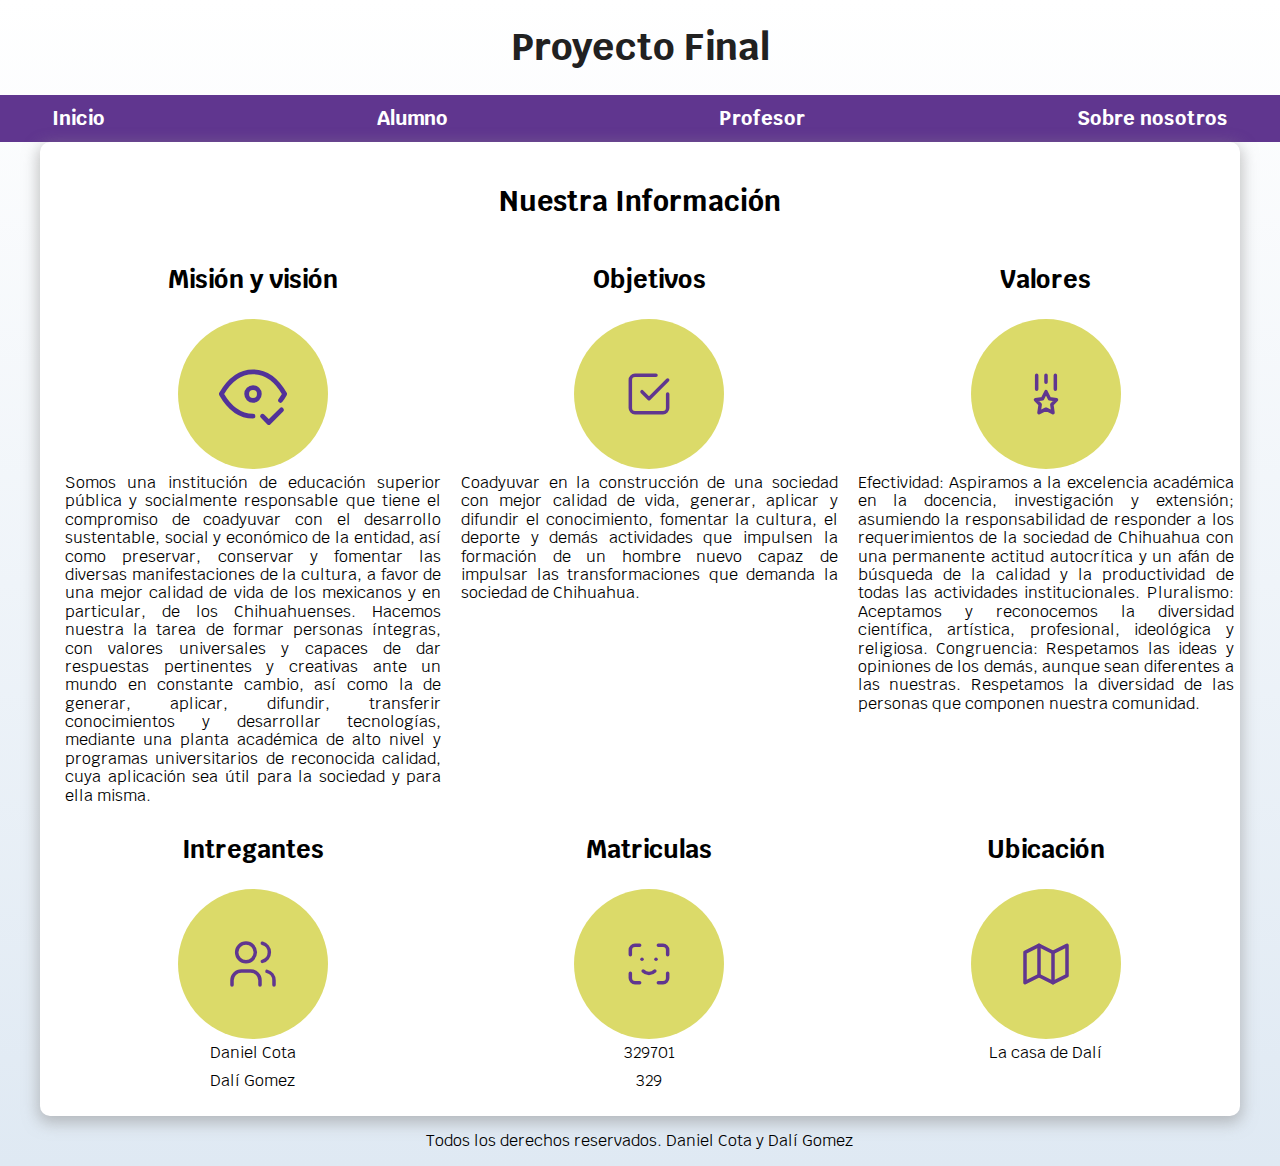
==== acerda_de.html @ 99b1b0d5 "Se agregaron más paginas y se mofidicó el estilo" ====
<!DOCTYPE html>
<html lang="en">
<head>
    <meta charset="UTF-8">
    <meta http-equiv="X-UA-Compatible" content="IE=edge">
    <meta name="viewport" content="width=device-width, initial-scale=1.0">
    <title>Acerca De</title>
    <link rel="preload" href="css/normalize.css" as="style">
    <link rel="stylesheet" href="css/normalize.css">
    <link rel="preconnect" href="https://fonts.gstatic.com">
    <link href="https://fonts.googleapis.com/css2?family=Krub:wght@400;700&display=swap"
    rel="stylesheet">
    <link rel="preload" href="css/styles.css" as="style">
    <link rel="stylesheet" href="css/styles.css">
</head>
<body>
    <header>
        <h1 class="titulo">Proyecto Final</h1>
    </header>

    <div class="nav-bg">
        <nav class="navegacion_principal contenedor ">
            <a href="index.html">Inicio</a>
            <a href="alumno.html">Alumno</a>
            <a href="profesor.html">Profesor</a>
            <a href="acerda_de.html">Sobre nosotros</a>
        </nav>
    </div>
    <div class="contenedor sombra">
        <h2>Nuestra Información</h2>
        <main class="informacion">
                <div class="info">
                    <h3>Misión y visión</h3>
                    <div class="iconos">
                        <svg xmlns="http://www.w3.org/2000/svg" class="icon icon-tabler icon-tabler-eye-check" width="76" height="76" viewBox="0 0 24 24" stroke-width="1.5" stroke="#523299" fill="none" stroke-linecap="round" stroke-linejoin="round">
                            <path stroke="none" d="M0 0h24v24H0z" fill="none"/>
                            <circle cx="12" cy="12" r="2" />
                            <path d="M12 19c-4 0 -7.333 -2.333 -10 -7c2.667 -4.667 6 -7 10 -7s7.333 2.333 10 7c-.42 .736 -.858 1.414 -1.311 2.033" />
                            <path d="M15 19l2 2l4 -4" />
                        </svg>
                    </div>
                    <p>Somos una institución de educación superior pública y socialmente responsable que tiene el compromiso de coadyuvar con 
                        el desarrollo sustentable, social y económico de la entidad, así como preservar, conservar y fomentar las diversas manifestaciones 
                        de la cultura, a favor de una mejor calidad de vida de los mexicanos y en particular, de los Chihuahuenses.
                        Hacemos nuestra la tarea de formar personas íntegras, con valores universales y capaces de dar respuestas pertinentes 
                        y creativas ante un mundo en constante cambio, así como la de generar, aplicar, difundir, transferir conocimientos y 
                        desarrollar tecnologías, mediante una planta académica de alto nivel y programas universitarios de reconocida calidad, 
                        cuya aplicación sea útil para la sociedad y para ella misma.</p>
                </div>
                <div class="info">
                    <h3>Objetivos</h3>
                    <div class="iconos">
                        <svg xmlns="http://www.w3.org/2000/svg" class="icon icon-tabler icon-tabler-checkbox" width="56" height="56" viewBox="0 0 24 24" stroke-width="1.5" stroke="#60368F" fill="none" stroke-linecap="round" stroke-linejoin="round">
                            <path stroke="none" d="M0 0h24v24H0z" fill="none"/>
                            <polyline points="9 11 12 14 20 6" />
                            <path d="M20 12v6a2 2 0 0 1 -2 2h-12a2 2 0 0 1 -2 -2v-12a2 2 0 0 1 2 -2h9" />
                        </svg>
                    </div>
                    <p>Coadyuvar en la construcción de una sociedad con mejor calidad de vida, generar, aplicar y difundir el 
                        conocimiento, fomentar la cultura, el deporte y demás actividades que impulsen la 
                        formación de un hombre nuevo capaz de impulsar las transformaciones que demanda la sociedad de Chihuahua.</p>
                </div>
                <div class="info">
                    <h3>Valores</h3>
                    <div class="iconos">
                        <svg xmlns="http://www.w3.org/2000/svg" class="icon icon-tabler icon-tabler-medal" width="56" height="56" viewBox="0 0 24 24" stroke-width="1.5" stroke="#60368F" fill="none" stroke-linecap="round" stroke-linejoin="round">
                            <path stroke="none" d="M0 0h24v24H0z" fill="none"/>
                            <path d="M12 4v3m-4 -3v6m8 -6v6" />
                            <path d="M12 18.5l-3 1.5l.5 -3.5l-2 -2l3 -.5l1.5 -3l1.5 3l3 .5l-2 2l.5 3.5z" />
                        </svg>
                    </div>
                    <p>Efectividad: Aspiramos a la excelencia académica en la docencia, investigación y extensión; 
                        asumiendo la responsabilidad de responder a los requerimientos de la sociedad de Chihuahua 
                        con una permanente actitud autocrítica y un afán de búsqueda de la calidad y la productividad 
                        de todas las actividades institucionales.
                        Pluralismo: Aceptamos y reconocemos la diversidad científica, 
                        artística, profesional, ideológica y religiosa.
                        Congruencia: Respetamos las ideas y opiniones de los demás, 
                        aunque sean diferentes a las nuestras. Respetamos la diversidad de las personas que 
                        componen nuestra comunidad. </p>
                </div>
                <div class="info">
                    <h3>Intregantes </h3>
                    <div class="iconos">
                        <svg xmlns="http://www.w3.org/2000/svg" class="icon icon-tabler icon-tabler-users" width="56" height="56" viewBox="0 0 24 24" stroke-width="1.5" stroke="#60368F" fill="none" stroke-linecap="round" stroke-linejoin="round">
                            <path stroke="none" d="M0 0h24v24H0z" fill="none"/>
                            <circle cx="9" cy="7" r="4" />
                            <path d="M3 21v-2a4 4 0 0 1 4 -4h4a4 4 0 0 1 4 4v2" />
                            <path d="M16 3.13a4 4 0 0 1 0 7.75" />
                            <path d="M21 21v-2a4 4 0 0 0 -3 -3.85" />
                        </svg>
                    </div>
                    <p>Daniel Cota</p>
                    <p>Dalí Gomez</p>
                </div>
                <div class="info">
                    <h3>Matriculas </h3>
                    <div class="iconos">
                        <svg xmlns="http://www.w3.org/2000/svg" class="icon icon-tabler icon-tabler-face-id" width="56" height="56" viewBox="0 0 24 24" stroke-width="1.5" stroke="#60368F" fill="none" stroke-linecap="round" stroke-linejoin="round">
                            <path stroke="none" d="M0 0h24v24H0z" fill="none"/>
                            <path d="M4 8v-2a2 2 0 0 1 2 -2h2" />
                            <path d="M4 16v2a2 2 0 0 0 2 2h2" />
                            <path d="M16 4h2a2 2 0 0 1 2 2v2" />
                            <path d="M16 20h2a2 2 0 0 0 2 -2v-2" />
                            <line x1="9" y1="10" x2="9.01" y2="10" />
                            <line x1="15" y1="10" x2="15.01" y2="10" />
                            <path d="M9.5 15a3.5 3.5 0 0 0 5 0" />
                        </svg>
                    </div>
                    <p>329701</p>
                    <p>329</p>
                </div>
                <div class="info">
                    <h3>Ubicación </h3>
                    <div class="iconos">
                        <svg xmlns="http://www.w3.org/2000/svg" class="icon icon-tabler icon-tabler-map" width="56" height="56" viewBox="0 0 24 24" stroke-width="1.5" stroke="#60368F" fill="none" stroke-linecap="round" stroke-linejoin="round">
                            <path stroke="none" d="M0 0h24v24H0z" fill="none"/>
                            <polyline points="3 7 9 4 15 7 21 4 21 17 15 20 9 17 3 20 3 7" />
                            <line x1="9" y1="4" x2="9" y2="17" />
                            <line x1="15" y1="7" x2="15" y2="20" />
                        </svg>
                    </div>
                    <p>La casa de Dalí</p>
                </div>
        </main>
    </div>
    <footer class="footer">
        <p>Todos los derechos reservados. Daniel Cota y Dalí Gomez</p>
     </footer>
</body>
</html>
---- css/styles.css ----
/* Variables */

:root {
    --blanco: #ffffff;
    --negro: #212121;
    --secundario: #60368F;
    --primario: #DBDA69;
    --gris: #757575;
    --grisclaro: #dfe9f3; 
    --fuente-principal: 3.8rem;
}

    /* Globales */

html {
    font-size: 62.5%;
    box-sizing: border-box;
    scroll-snap-type: y mandatory;
}
*, *:before, *:after {
    box-sizing: inherit;
}

body {
    font-size: 16px; /* 1rem = 10px */
    font-family: 'Krub', sans-serif;
    background-image: linear-gradient(to top,var(--grisclaro) 0%, var(--blanco) 100%);
}

.contenedor {
    max-width: 120rem;
    margin: 0 auto;
}

.boton {
    background-color: var(--secundario);
    color: var(--blanco);
    padding: 1rem 3rem;
    margin-top: 1rem;
    font-size: 2rem;
    text-decoration: none;
    text-transform: uppercase;
    font-weight: 700;
    border-radius: .5rem;
    width: 90%;
    text-align: center;
    border: none;
}

@media (min-width: 768px) {
    .boton {
        width: auto;
    }
}


.boton:hover {
    cursor: pointer;
}

.sombra {
    -webkit-box-shadow: 0px 5px 15px 2px rgba(143,143,143,0.55);
    -moz-box-shadow: 0px 5px 15px 2px rgba(143,143,143,0.55);
    box-shadow: 0px 5px 15px 2px rgba(143,143,143,0.55);
    background-color: var(--blanco);
    padding: 2rem;
    border-radius: 1rem;
}

    /* Tipografía */
h1 {
    font-size: 3.8rem;
}
h2 {
    font-size: 2.8rem;
}
h3 {
    font-size: 2.5rem;
}
h1,h2,h3 {
    text-align: center;
}

    /* Titulos */

.titulo {
    text-align: center;
    font-size: var(--fuente-principal);
    color: var(--negro);
}

.titulo span {
    font-size: 2rem;
}

    /* Utilidades */

.w-100 {
    width: 100%;
}

@media (min-width: 768px) {
    .w-100 {
        width: auto;
    }
}

.flex {
    display: flex;
}
.alinear-d {
    justify-content: flex-end;
}
    /* Navegación principal */

.nav-bg { 
    background-color: var(--secundario);
}

.navegacion_principal {
    display: flex;
    flex-direction: column;
}

@media (min-width: 768px) {
    .navegacion_principal {
        flex-direction: row;
        justify-content: space-between;
    }
}

.navegacion_principal a {
    display: block;
    text-align: center;
    padding: 1.2rem;
    color: var(--blanco);
    text-decoration: none;
    font-size: 2rem;
    font-weight: 700;
}

.navegacion_principal a:hover {
    background-color: var(--primario);
    color: var(--negro);
}

    /* Hero */

.hero {
    background-image: url(../img/Estadio.jpg);
    background-repeat: no-repeat;
    background-size: cover;
    height: 480px;
    position: relative;
    margin-bottom: 2rem;
}

.contenido-hero {
    position: absolute;
    background-color: rgba(0, 0, 0, 0.5); /** Anterior **/
    width: 100%;
    height: 100%;

    display: flex;
    flex-direction: column;
    align-items: center;
    justify-content: center;
}

.contenido-hero h2,
.contenido-hero p {
    color: var(--blanco);
}
.contenido-hero span {
    font-size: 1rem;
}

.contenido-hero .ubicacion {
    display: flex;
    align-items: flex-end;
}

/* Acerca De*/

@media (min-width:768px) {
    .informacion {
        display: grid;
        grid-template-columns: 33.3%  33.3%  33.3%;
        column-gap: 1rem;
    }
}
.info {
    text-align:center;
    display: flex;
    flex-direction: column;
    align-items: center;
}

.info p{
    margin: 0.5rem;
    text-align: justify;
}

.tiempo__espera{
    font-weight: 700;
}

.tiempo__espera span{
    font-weight: 400;
}

.iconos {
    display: flex;
    height: 150px;
    width: 150px;
    justify-content: space-evenly;
    align-items: center;
    background-color: var(--primario);
    border-radius: 50%;
}
.iconos i {
    font-size: 2rem;
    color: var(--oscuro);
}


/* Contacto */
.formulario {
    background-color: var(--gris);
    width: min(60rem, 100%  ); /* Utiliza el valor más pequeño */
    margin: 0 auto;
    padding: 2rem;
    border-radius: 1.5rem;
}

.formulario fieldset{
    border: none;
}

.formulario legend{
    text-align: center;
    font-size: 1.8rem;
    text-transform: uppercase;
    font-weight: 700;
    margin-bottom: 2rem; 
    color: var(--blanco);
}


@media (min-width: 768px) {
    .contenedor-campos {
        display: grid;
        grid-template-columns: 1fr 1fr;
        grid-template-rows: auto auto 20rem;
        column-gap: 1rem;
    }

    .campo:nth-child(3),
    .campo:nth-child(4) {
        grid-column: 1 / 3;
    }

}

.campo {
    margin-bottom: 1rem;
}

.campo label {
    color: var(--blanco);
    font-weight: 700;
    margin-bottom: .5rem;
    display: block;
}

.campo textarea {
    height: 18rem;
}


.input-text {
    width: 100%;
    border: none;
    padding:  1.5rem;
    border-radius: .5rem;
}

/* Footer */

.footer{
    text-align: center;
}
---- css/styles.css ----
/* Variables */

:root {
    --blanco: #ffffff;
    --negro: #212121;
    --secundario: #60368F;
    --primario: #DBDA69;
    --gris: #757575;
    --grisclaro: #dfe9f3; 
    --fuente-principal: 3.8rem;
}

    /* Globales */

html {
    font-size: 62.5%;
    box-sizing: border-box;
    scroll-snap-type: y mandatory;
}
*, *:before, *:after {
    box-sizing: inherit;
}

body {
    font-size: 16px; /* 1rem = 10px */
    font-family: 'Krub', sans-serif;
    background-image: linear-gradient(to top,var(--grisclaro) 0%, var(--blanco) 100%);
}

.contenedor {
    max-width: 120rem;
    margin: 0 auto;
}

.boton {
    background-color: var(--secundario);
    color: var(--blanco);
    padding: 1rem 3rem;
    margin-top: 1rem;
    font-size: 2rem;
    text-decoration: none;
    text-transform: uppercase;
    font-weight: 700;
    border-radius: .5rem;
    width: 90%;
    text-align: center;
    border: none;
}

@media (min-width: 768px) {
    .boton {
        width: auto;
    }
}


.boton:hover {
    cursor: pointer;
}

.sombra {
    -webkit-box-shadow: 0px 5px 15px 2px rgba(143,143,143,0.55);
    -moz-box-shadow: 0px 5px 15px 2px rgba(143,143,143,0.55);
    box-shadow: 0px 5px 15px 2px rgba(143,143,143,0.55);
    background-color: var(--blanco);
    padding: 2rem;
    border-radius: 1rem;
}

    /* Tipografía */
h1 {
    font-size: 3.8rem;
}
h2 {
    font-size: 2.8rem;
}
h3 {
    font-size: 2.5rem;
}
h1,h2,h3 {
    text-align: center;
}

    /* Titulos */

.titulo {
    text-align: center;
    font-size: var(--fuente-principal);
    color: var(--negro);
}

.titulo span {
    font-size: 2rem;
}

    /* Utilidades */

.w-100 {
    width: 100%;
}

@media (min-width: 768px) {
    .w-100 {
        width: auto;
    }
}

.flex {
    display: flex;
}
.alinear-d {
    justify-content: flex-end;
}
    /* Navegación principal */

.nav-bg { 
    background-color: var(--secundario);
}

.navegacion_principal {
    display: flex;
    flex-direction: column;
}

@media (min-width: 768px) {
    .navegacion_principal {
        flex-direction: row;
        justify-content: space-between;
    }
}

.navegacion_principal a {
    display: block;
    text-align: center;
    padding: 1.2rem;
    color: var(--blanco);
    text-decoration: none;
    font-size: 2rem;
    font-weight: 700;
}

.navegacion_principal a:hover {
    background-color: var(--primario);
    color: var(--negro);
}

    /* Hero */

.hero {
    background-image: url(../img/Estadio.jpg);
    background-repeat: no-repeat;
    background-size: cover;
    height: 480px;
    position: relative;
    margin-bottom: 2rem;
}

.contenido-hero {
    position: absolute;
    background-color: rgba(0, 0, 0, 0.5); /** Anterior **/
    width: 100%;
    height: 100%;

    display: flex;
    flex-direction: column;
    align-items: center;
    justify-content: center;
}

.contenido-hero h2,
.contenido-hero p {
    color: var(--blanco);
}
.contenido-hero span {
    font-size: 1rem;
}

.contenido-hero .ubicacion {
    display: flex;
    align-items: flex-end;
}

/* Acerca De*/

@media (min-width:768px) {
    .informacion {
        display: grid;
        grid-template-columns: 33.3%  33.3%  33.3%;
        column-gap: 1rem;
    }
}
.info {
    text-align:center;
    display: flex;
    flex-direction: column;
    align-items: center;
}

.info p{
    margin: 0.5rem;
    text-align: justify;
}

.tiempo__espera{
    font-weight: 700;
}

.tiempo__espera span{
    font-weight: 400;
}

.iconos {
    display: flex;
    height: 150px;
    width: 150px;
    justify-content: space-evenly;
    align-items: center;
    background-color: var(--primario);
    border-radius: 50%;
}
.iconos i {
    font-size: 2rem;
    color: var(--oscuro);
}


/* Contacto */
.formulario {
    background-color: var(--gris);
    width: min(60rem, 100%  ); /* Utiliza el valor más pequeño */
    margin: 0 auto;
    padding: 2rem;
    border-radius: 1.5rem;
}

.formulario fieldset{
    border: none;
}

.formulario legend{
    text-align: center;
    font-size: 1.8rem;
    text-transform: uppercase;
    font-weight: 700;
    margin-bottom: 2rem; 
    color: var(--blanco);
}


@media (min-width: 768px) {
    .contenedor-campos {
        display: grid;
        grid-template-columns: 1fr 1fr;
        grid-template-rows: auto auto 20rem;
        column-gap: 1rem;
    }

    .campo:nth-child(3),
    .campo:nth-child(4) {
        grid-column: 1 / 3;
    }

}

.campo {
    margin-bottom: 1rem;
}

.campo label {
    color: var(--blanco);
    font-weight: 700;
    margin-bottom: .5rem;
    display: block;
}

.campo textarea {
    height: 18rem;
}


.input-text {
    width: 100%;
    border: none;
    padding:  1.5rem;
    border-radius: .5rem;
}

/* Footer */

.footer{
    text-align: center;
}
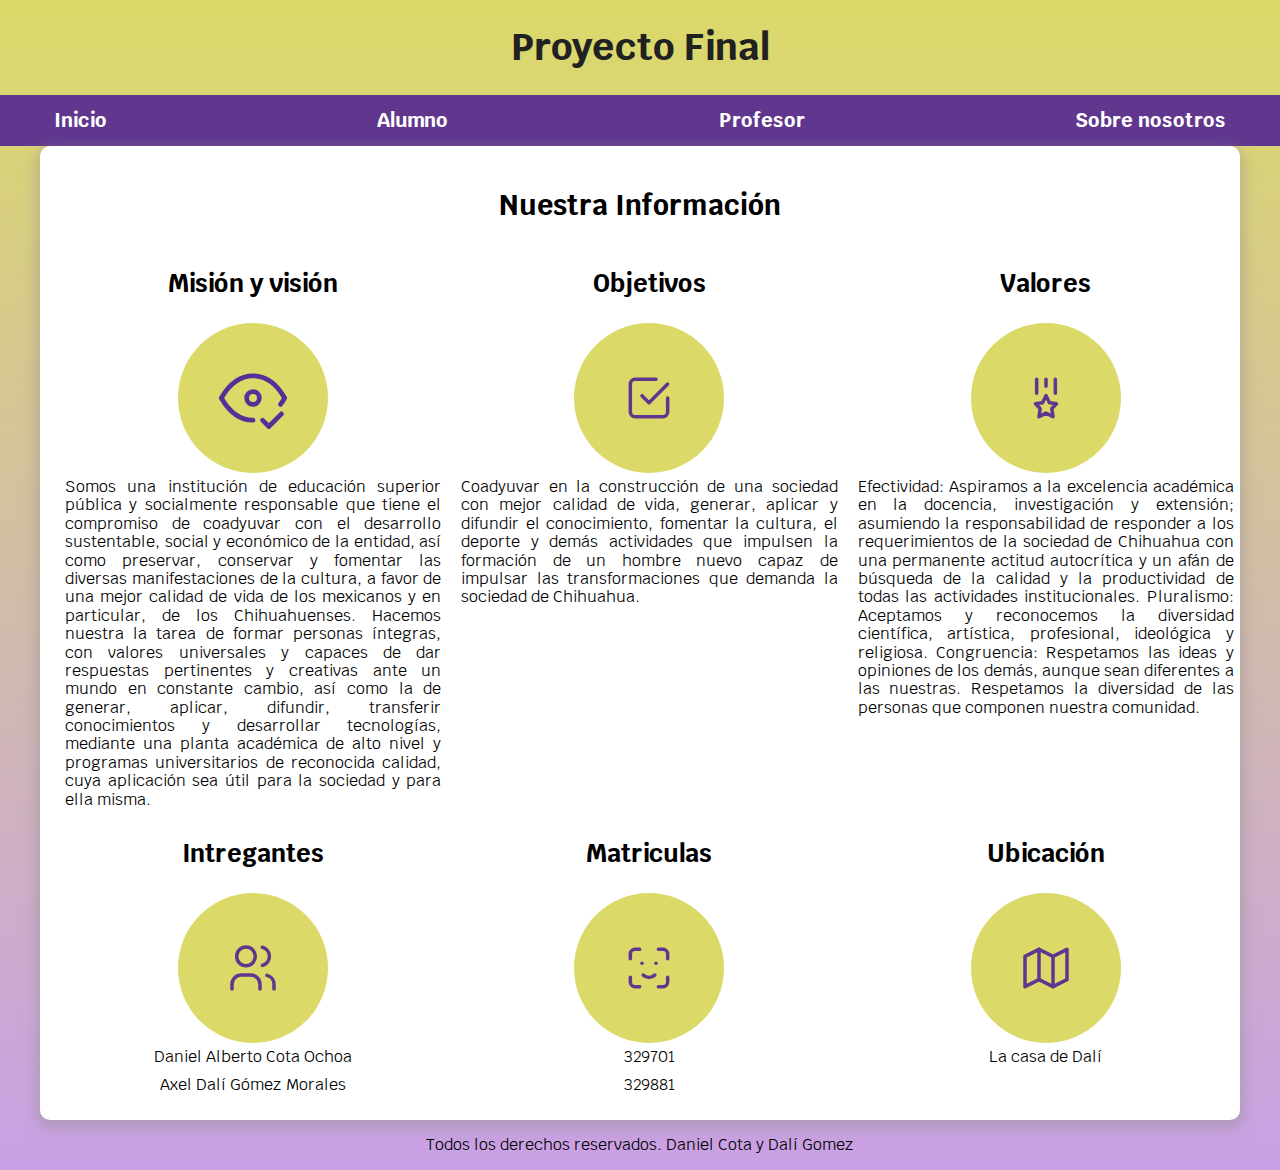
==== commit 30386ca9: "Se agregaron los archivos de texto y se agregó el script mysql" ====
--- a/acerda_de.html
+++ b/acerda_de.html
@@ -90,8 +90,8 @@
                             <path d="M21 21v-2a4 4 0 0 0 -3 -3.85" />
                         </svg>
                     </div>
-                    <p>Daniel Cota</p>
-                    <p>Dalí Gomez</p>
+                    <p>Daniel Alberto Cota Ochoa</p>
+                    <p>Axel Dalí Gómez Morales</p>
                 </div>
                 <div class="info">
                     <h3>Matriculas </h3>
@@ -108,7 +108,7 @@
                         </svg>
                     </div>
                     <p>329701</p>
-                    <p>329</p>
+                    <p>329881</p>
                 </div>
                 <div class="info">
                     <h3>Ubicación </h3>
--- a/css/styles.css
+++ b/css/styles.css
@@ -3,7 +3,9 @@
 :root {
     --blanco: #ffffff;
     --negro: #212121;
+    --modo-oscuro: #1c0d02;
     --secundario: #60368F;
+    --secundario-claro: #C694FF;
     --primario: #DBDA69;
     --gris: #757575;
     --grisclaro: #dfe9f3; 
@@ -11,7 +13,6 @@
 }
 
     /* Globales */
-
 html {
     font-size: 62.5%;
     box-sizing: border-box;
@@ -24,7 +25,7 @@
 body {
     font-size: 16px; /* 1rem = 10px */
     font-family: 'Krub', sans-serif;
-    background-image: linear-gradient(to top,var(--grisclaro) 0%, var(--blanco) 100%);
+    background-image: linear-gradient(to top,var(--secundario-claro) -20%, var(--primario) 100%);
 }
 
 .contenedor {
@@ -120,6 +121,7 @@
 .navegacion_principal {
     display: flex;
     flex-direction: column;
+    padding: 0.2rem;
 }
 
 @media (min-width: 768px) {
@@ -152,7 +154,7 @@
     background-size: cover;
     height: 480px;
     position: relative;
-    margin-bottom: 2rem;
+    margin-bottom: 0.5rem;
 }
 
 .contenido-hero {
@@ -160,7 +162,6 @@
     background-color: rgba(0, 0, 0, 0.5); /** Anterior **/
     width: 100%;
     height: 100%;
-
     display: flex;
     flex-direction: column;
     align-items: center;
--- a/css/styles.css
+++ b/css/styles.css
@@ -3,7 +3,9 @@
 :root {
     --blanco: #ffffff;
     --negro: #212121;
+    --modo-oscuro: #1c0d02;
     --secundario: #60368F;
+    --secundario-claro: #C694FF;
     --primario: #DBDA69;
     --gris: #757575;
     --grisclaro: #dfe9f3; 
@@ -11,7 +13,6 @@
 }
 
     /* Globales */
-
 html {
     font-size: 62.5%;
     box-sizing: border-box;
@@ -24,7 +25,7 @@
 body {
     font-size: 16px; /* 1rem = 10px */
     font-family: 'Krub', sans-serif;
-    background-image: linear-gradient(to top,var(--grisclaro) 0%, var(--blanco) 100%);
+    background-image: linear-gradient(to top,var(--secundario-claro) -20%, var(--primario) 100%);
 }
 
 .contenedor {
@@ -120,6 +121,7 @@
 .navegacion_principal {
     display: flex;
     flex-direction: column;
+    padding: 0.2rem;
 }
 
 @media (min-width: 768px) {
@@ -152,7 +154,7 @@
     background-size: cover;
     height: 480px;
     position: relative;
-    margin-bottom: 2rem;
+    margin-bottom: 0.5rem;
 }
 
 .contenido-hero {
@@ -160,7 +162,6 @@
     background-color: rgba(0, 0, 0, 0.5); /** Anterior **/
     width: 100%;
     height: 100%;
-
     display: flex;
     flex-direction: column;
     align-items: center;
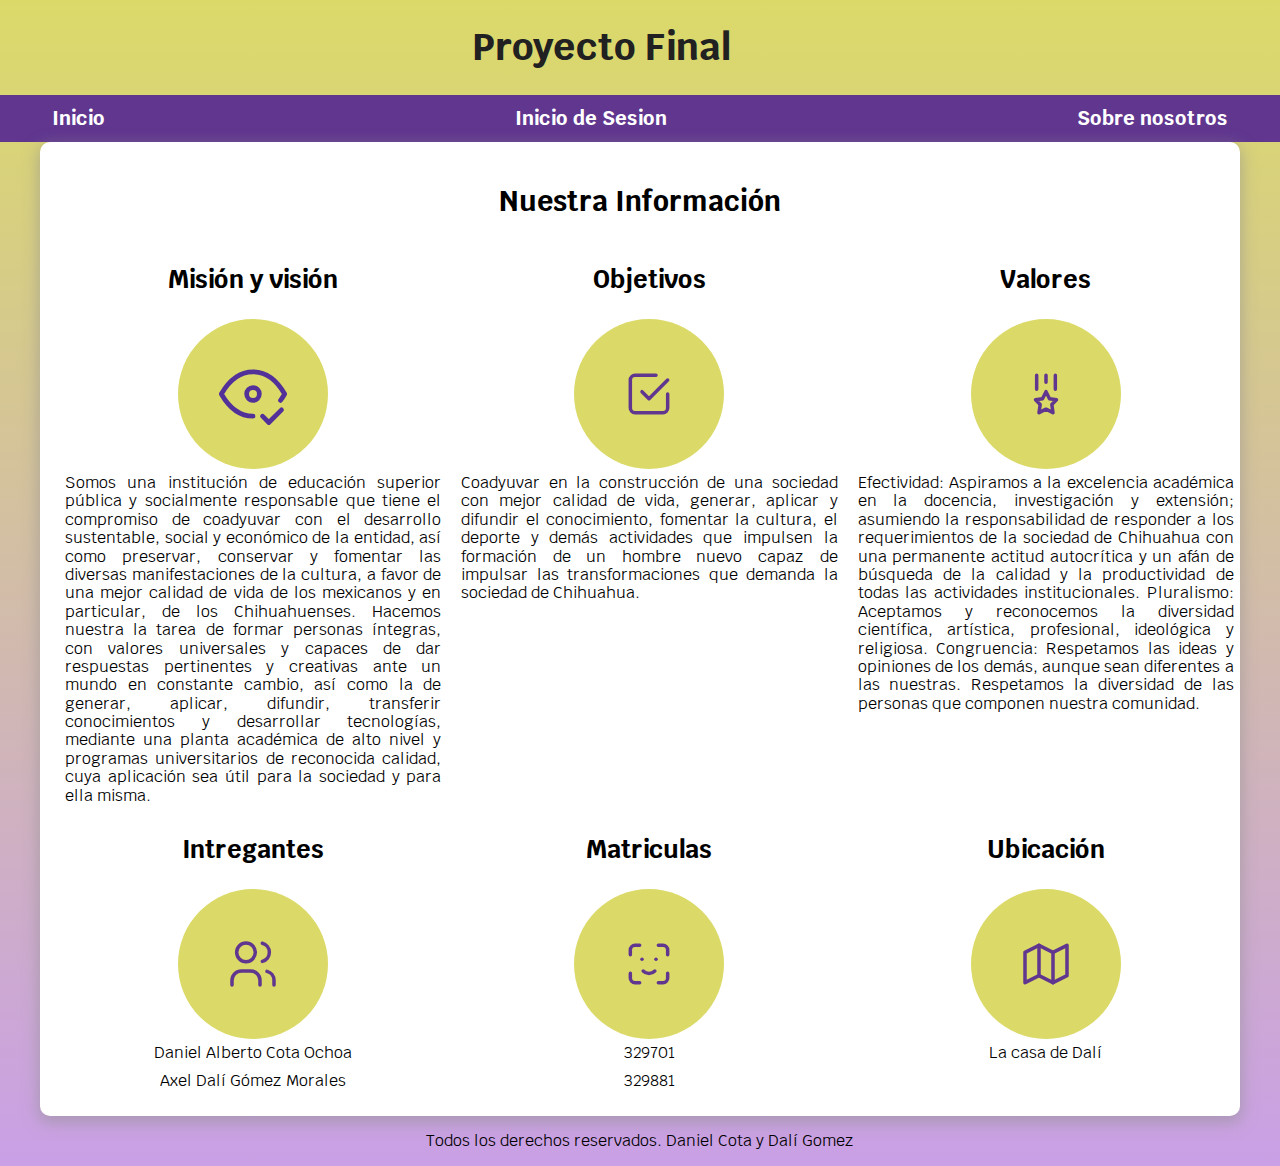
==== commit ab8d08bc: "Se agregó la pagina inicio de sesion" ====
--- a/acerda_de.html
+++ b/acerda_de.html
@@ -21,8 +21,7 @@
     <div class="nav-bg">
         <nav class="navegacion_principal contenedor ">
             <a href="index.html">Inicio</a>
-            <a href="alumno.html">Alumno</a>
-            <a href="profesor.html">Profesor</a>
+            <a href="inicio_sesion.html">Inicio de Sesion</a>
             <a href="acerda_de.html">Sobre nosotros</a>
         </nav>
     </div>
--- a/css/styles.css
+++ b/css/styles.css
@@ -33,7 +33,7 @@
     margin: 0 auto;
 }
 
-.boton {
+.boton, .boton__enviar {
     background-color: var(--secundario);
     color: var(--blanco);
     padding: 1rem 3rem;
@@ -49,7 +49,7 @@
 }
 
 @media (min-width: 768px) {
-    .boton {
+    .boton, .boton__enviar {
         width: auto;
     }
 }
@@ -88,15 +88,12 @@
     text-align: center;
     font-size: var(--fuente-principal);
     color: var(--negro);
-}
-
-.titulo span {
-    font-size: 2rem;
+    padding-right: 7.7rem;
 }
 
     /* Utilidades */
 
-.w-100 {
+.w-100, .boton__enviar {
     width: 100%;
 }
 
@@ -121,7 +118,6 @@
 .navegacion_principal {
     display: flex;
     flex-direction: column;
-    padding: 0.2rem;
 }
 
 @media (min-width: 768px) {
@@ -247,7 +243,16 @@
     color: var(--blanco);
 }
 
-
+.registro,
+.inicio__sesion {
+    margin-bottom: 1rem;
+}
+.registro label {
+    color: var(--blanco);
+    font-weight: 700;
+    margin-bottom: .5rem;
+    display: block;
+}
 @media (min-width: 768px) {
     .contenedor-campos {
         display: grid;
--- a/css/styles.css
+++ b/css/styles.css
@@ -33,7 +33,7 @@
     margin: 0 auto;
 }
 
-.boton {
+.boton, .boton__enviar {
     background-color: var(--secundario);
     color: var(--blanco);
     padding: 1rem 3rem;
@@ -49,7 +49,7 @@
 }
 
 @media (min-width: 768px) {
-    .boton {
+    .boton, .boton__enviar {
         width: auto;
     }
 }
@@ -88,15 +88,12 @@
     text-align: center;
     font-size: var(--fuente-principal);
     color: var(--negro);
-}
-
-.titulo span {
-    font-size: 2rem;
+    padding-right: 7.7rem;
 }
 
     /* Utilidades */
 
-.w-100 {
+.w-100, .boton__enviar {
     width: 100%;
 }
 
@@ -121,7 +118,6 @@
 .navegacion_principal {
     display: flex;
     flex-direction: column;
-    padding: 0.2rem;
 }
 
 @media (min-width: 768px) {
@@ -247,7 +243,16 @@
     color: var(--blanco);
 }
 
-
+.registro,
+.inicio__sesion {
+    margin-bottom: 1rem;
+}
+.registro label {
+    color: var(--blanco);
+    font-weight: 700;
+    margin-bottom: .5rem;
+    display: block;
+}
 @media (min-width: 768px) {
     .contenedor-campos {
         display: grid;
